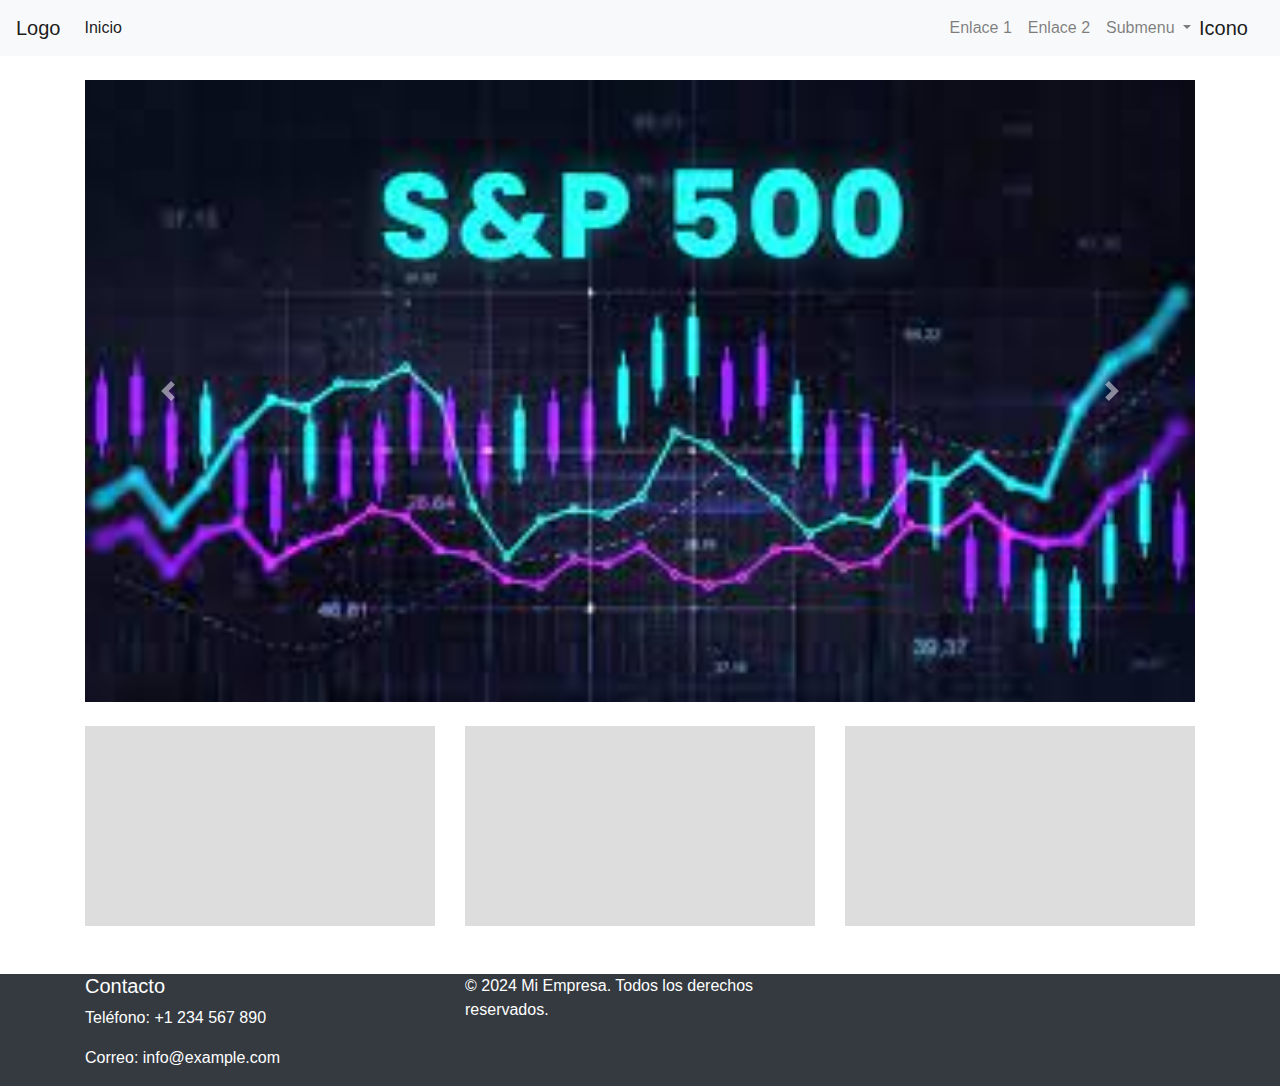
==== src/main/webapp/index.html @ ebda77dd "no message" ====
<!DOCTYPE html>
<html lang="es">
<head>
  <meta charset="UTF-8">
  <meta name="viewport" content="width=device-width, initial-scale=1.0">
  <title>Barra de Navegación con Bootstrap</title>
  <link rel="stylesheet" href="https://stackpath.bootstrapcdn.com/bootstrap/4.5.2/css/bootstrap.min.css">
  <style>
    .placeholder {
      background-color: #ddd;
      height: 200px; /* Altura de los placeholders */
    }
  </style>
</head>
<body>

<nav class="navbar navbar-expand-lg navbar-light bg-light">
  <a class="navbar-brand" href="#">Logo</a>
  <button class="navbar-toggler" type="button" data-toggle="collapse" data-target="#navbarSupportedContent" aria-controls="navbarSupportedContent" aria-expanded="false" aria-label="Toggle navigation">
    <span class="navbar-toggler-icon"></span>
  </button>

  <div class="collapse navbar-collapse" id="navbarSupportedContent">
    <ul class="navbar-nav mr-auto">
      <li class="nav-item active">
        <a class="nav-link" href="#">Inicio <span class="sr-only">(current)</span></a>
      </li>
    </ul>
    <ul class="navbar-nav ml-auto">
      <li class="nav-item">
        <a class="nav-link" href="#">Enlace 1</a>
      </li>
      <li class="nav-item">
        <a class="nav-link" href="#">Enlace 2</a>
      </li>
      <li class="nav-item dropdown">
        <a class="nav-link dropdown-toggle" href="#" id="navbarDropdownMenuLink" role="button" data-toggle="dropdown" aria-haspopup="true" aria-expanded="false">
          Submenu
        </a>
        <div class="dropdown-menu dropdown-menu-right" aria-labelledby="navbarDropdownMenuLink">
          <a class="dropdown-item" href="#">Opción 1</a>
          <a class="dropdown-item" href="#">Opción 2</a>
          <a class="dropdown-item" href="#">Opción 3</a>
        </div>
      </li>
    </ul>
    <a class="navbar-brand" href="#">Icono</a>
  </div>
</nav>

<div class="container mt-4">
  <div class="row">
    <div class="col-md-12">
      <div id="carouselExampleControls" class="carousel slide" data-ride="carousel">
        <div class="carousel-inner">
          <div class="carousel-item active">
            <img src="foto/sp500.jpg" class="d-block w-100" alt="...">
          </div>
          <div class="carousel-item">
            <img src="fotos/etf.jpg" class="d-block w-100" alt="...">
          </div>
          <div class="carousel-item">
            <img src="fotos/bitcoin.jpg" class="d-block w-100" alt="...">
          </div>
        </div>
        <a class="carousel-control-prev" href="#carouselExampleControls" role="button" data-slide="prev">
          <span class="carousel-control-prev-icon" aria-hidden="true"></span>
          <span class="sr-only">Anterior</span>
        </a>
        <a class="carousel-control-next" href="#carouselExampleControls" role="button" data-slide="next">
          <span class="carousel-control-next-icon" aria-hidden="true"></span>
          <span class="sr-only">Siguiente</span>
        </a>
      </div>
    </div>
  </div>
</div>

<div class="container mt-4">
  <div class="row d-md-flex justify-content-between">
    <div class="col-md-4 mb-4 mb-md-0">
      <div class="placeholder"></div>
    </div>
    <div class="col-md-4 mb-4 mb-md-0">
      <div class="placeholder"></div>
    </div>
    <div class="col-md-4 mb-4 mb-md-0">
      <div class="placeholder"></div>
    </div>
  </div>
</div>

  <footer class="bg-dark text-white mt-5">
  <div class="container">
    <div class="row">
      <div class="col-md-4">
        <h5>Contacto</h5>
        <p>Teléfono: +1 234 567 890</p>
        <p>Correo: info@example.com</p>
      </div>
      
      <div class="col-md-4">
        <p>&copy; 2024 Mi Empresa. Todos los derechos reservados.</p>
      </div>
    </div>
  </div>
</footer>

<script src="https://code.jquery.com/jquery-3.5.1.slim.min.js"></script>
<script src="https://cdn.jsdelivr.net/npm/@popperjs/core@2.5.4/dist/umd/popper.min.js"></script>
<script src="https://stackpath.bootstrapcdn.com/bootstrap/4.5.2/js/bootstrap.min.js"></script>
</body>

</html>
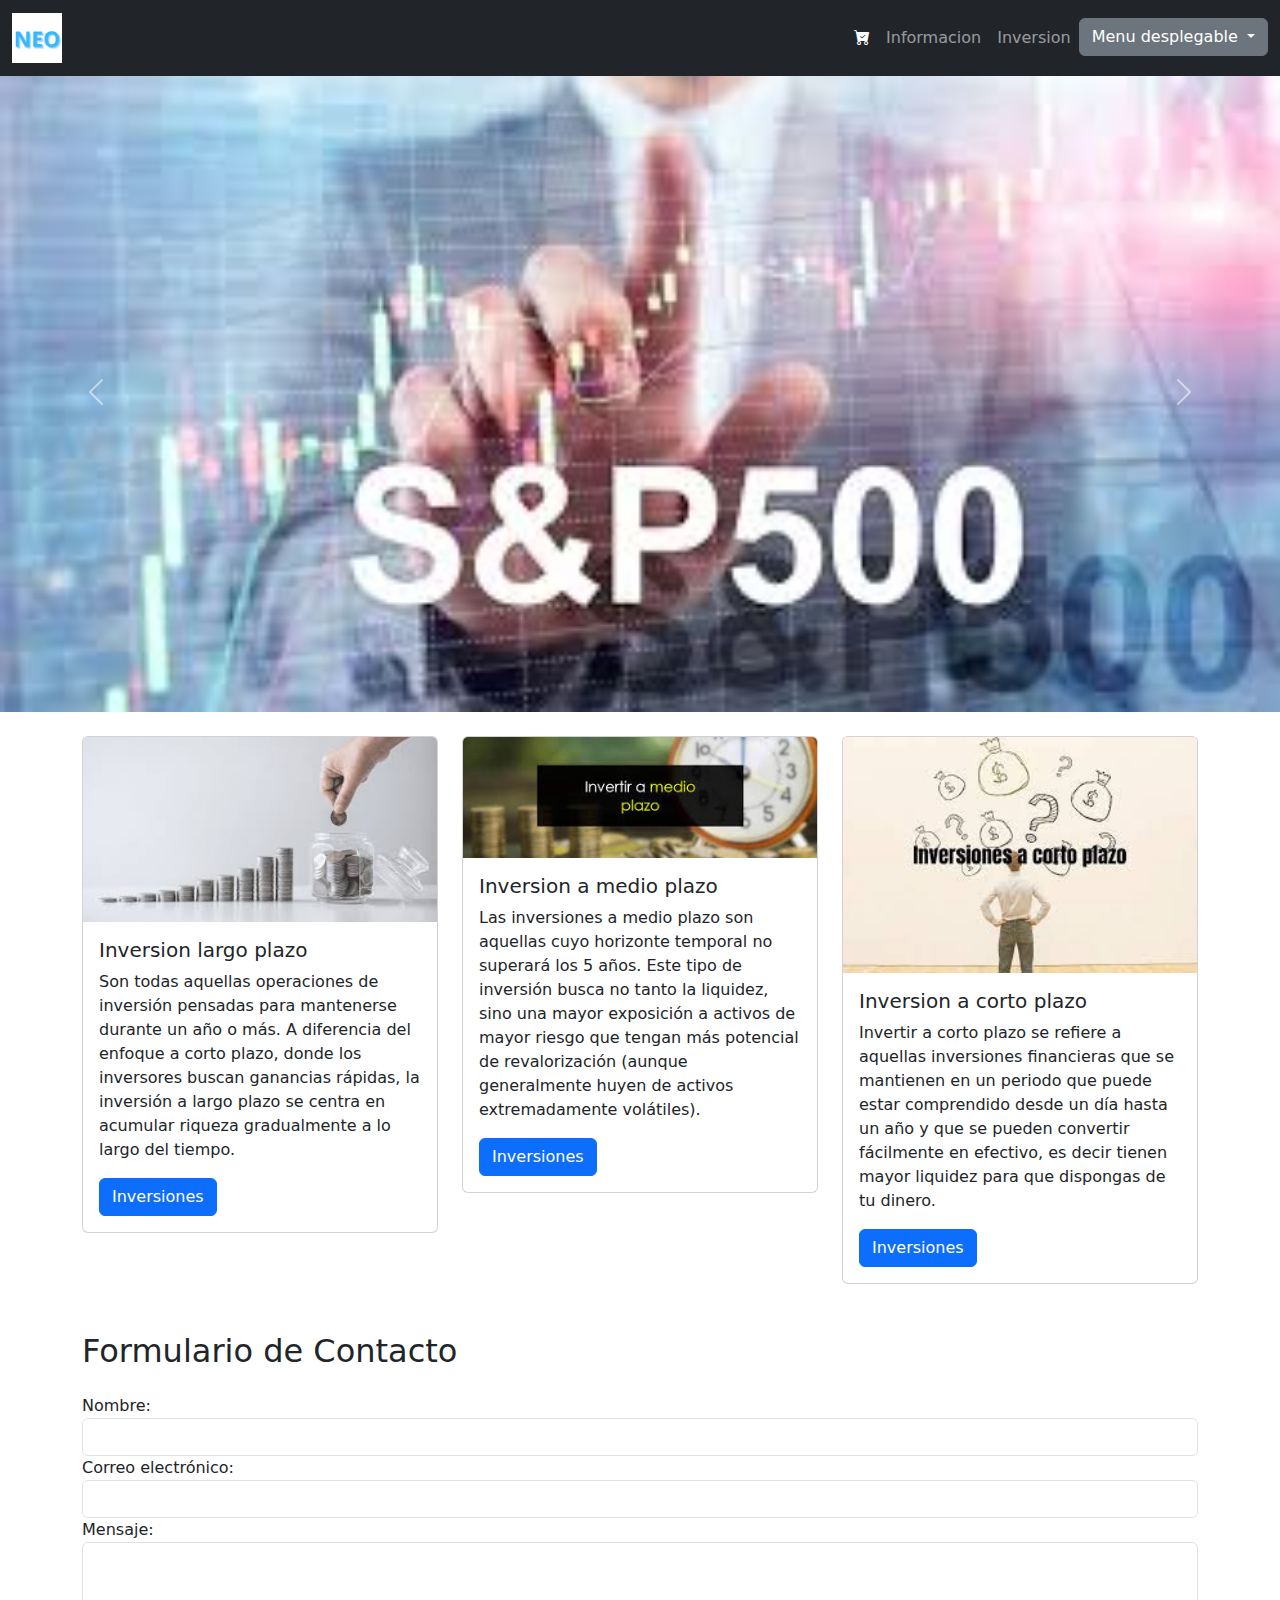
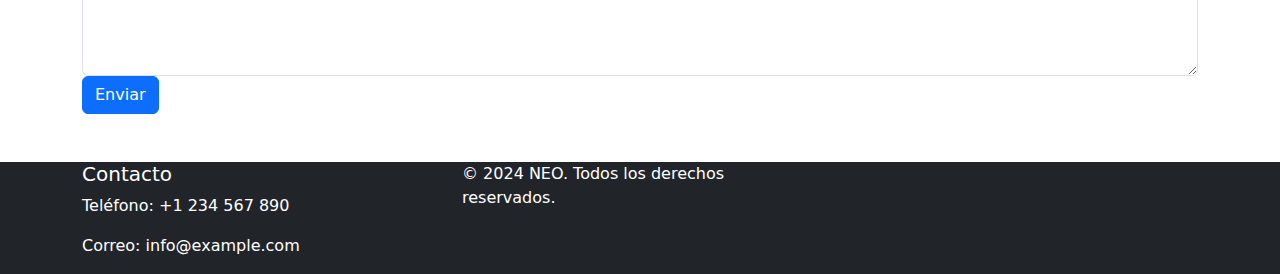
==== commit 862bbe18: "no message" ====
--- a/src/main/webapp/index.html
+++ b/src/main/webapp/index.html
@@ -1,94 +1,153 @@
 <!DOCTYPE html>
-<html lang="es">
+<html>
 <head>
-  <meta charset="UTF-8">
-  <meta name="viewport" content="width=device-width, initial-scale=1.0">
-  <title>Barra de Navegación con Bootstrap</title>
-  <link rel="stylesheet" href="https://stackpath.bootstrapcdn.com/bootstrap/4.5.2/css/bootstrap.min.css">
-  <style>
-    .placeholder {
-      background-color: #ddd;
-      height: 200px; /* Altura de los placeholders */
-    }
-  </style>
+<meta charset="UTF-8">
+<title>inicio</title>
+ <link rel="stylesheet" href="NewFile.css">
+<meta name="author" content="inicio Web" />
+<link rel="stylesheet" href="https://cdn.jsdelivr.net/npm/bootstrap-icons@1.11.3/font/bootstrap-icons.min.css">
+<link href="https://cdn.jsdelivr.net/npm/bootstrap@5.3.3/dist/css/bootstrap.min.css" rel="stylesheet" integrity="sha384-QWTKZyjpPEjISv5WaRU9OFeRpok6YctnYmDr5pNlyT2bRjXh0JMhjY6hW+ALEwIH" crossorigin="anonymous">
 </head>
 <body>
 
-<nav class="navbar navbar-expand-lg navbar-light bg-light">
-  <a class="navbar-brand" href="#">Logo</a>
-  <button class="navbar-toggler" type="button" data-toggle="collapse" data-target="#navbarSupportedContent" aria-controls="navbarSupportedContent" aria-expanded="false" aria-label="Toggle navigation">
-    <span class="navbar-toggler-icon"></span>
+<nav class="navbar navbar-expand-lg  navbar-dark bg-dark fixed-top">
+  <div class="container-fluid">
+    <a class="navbar-brand text-primary" href="#"><img src="foto/NEO.jpg" class="card-img-top tras" alt="..."></a>
+    <button class="navbar-toggler" type="button" data-bs-toggle="collapse" data-bs-target="#navbarTogglerDemo02" aria-controls="navbarTogglerDemo02" aria-expanded="false" aria-label="Toggle navigation">
+      <span class="navbar-toggler-icon"></span>
+    </button>
+    <div class="collapse navbar-collapse " id="navbarTogglerDemo02" >
+      <ul class="navbar-nav ms-auto mb-2 mb-lg-0">
+  <li class="nav-item">
+    <a class="nav-link active" aria-current="page" href="carritoDeCompra.html"><i class="bi bi-cart-check-fill"></i></a>
+  </li>
+  <li class="nav-item">
+    <a class="nav-link" href="informacion.html">Informacion</a>
+  </li>
+     <li class="nav-item">
+    <a class="nav-link" href="inversion.html">Inversion</a>
+  </li>
+
+  <li class="nav-item">
+   <div class="dropdown">
+  <button class="btn btn-secondary dropdown-toggle" type="button" data-bs-toggle="dropdown" aria-expanded="false">
+      Menu desplegable
   </button>
-
-  <div class="collapse navbar-collapse" id="navbarSupportedContent">
-    <ul class="navbar-nav mr-auto">
-      <li class="nav-item active">
-        <a class="nav-link" href="#">Inicio <span class="sr-only">(current)</span></a>
-      </li>
-    </ul>
-    <ul class="navbar-nav ml-auto">
-      <li class="nav-item">
-        <a class="nav-link" href="#">Enlace 1</a>
-      </li>
-      <li class="nav-item">
-        <a class="nav-link" href="#">Enlace 2</a>
-      </li>
-      <li class="nav-item dropdown">
-        <a class="nav-link dropdown-toggle" href="#" id="navbarDropdownMenuLink" role="button" data-toggle="dropdown" aria-haspopup="true" aria-expanded="false">
-          Submenu
-        </a>
-        <div class="dropdown-menu dropdown-menu-right" aria-labelledby="navbarDropdownMenuLink">
-          <a class="dropdown-item" href="#">Opción 1</a>
-          <a class="dropdown-item" href="#">Opción 2</a>
-          <a class="dropdown-item" href="#">Opción 3</a>
-        </div>
-      </li>
-    </ul>
-    <a class="navbar-brand" href="#">Icono</a>
+  <ul class="dropdown-menu">
+    <li><a class="dropdown-item" href="#">carrito</a></li>
+    <li><a class="dropdown-item" href="#">inversion</a></li>
+    <li><a class="dropdown-item" href="#">informacion</a></li>
+  </ul>
+</div>
+  </li>
+  
+</ul>
+     
+    </div>
   </div>
 </nav>
+<br>
+ <!-- Carrusel -->
+ <div class="container mt-5"></div>
+   <div id="carouselExampleInterval" class="carousel slide" data-bs-ride="carousel">
+  <div class="carousel-inner">
+    <div class="carousel-item active" data-bs-interval="3000">
+      <img src="foto/sp500.jpg" class="d-block w-100" alt="...">
+    </div>
+    <div class="carousel-item" data-bs-interval="3000">
+   
+      <img src="foto/etf.jpg" class="d-block w-100" alt="...">
+    </div>
+    <div class="carousel-item" data-bs-interval="3000">
+      <img src="foto/bitcoin.jpg" class="d-block w-100" alt="...">
+    </div>
+  </div>
+  <button class="carousel-control-prev" type="button" data-bs-target="#carouselExampleInterval" data-bs-slide="prev">
+    <span class="carousel-control-prev-icon" aria-hidden="true"></span>
+    <span class="visually-hidden">Previous</span>
+  </button>
+  <button class="carousel-control-next" type="button" data-bs-target="#carouselExampleInterval" data-bs-slide="next">
+    <span class="carousel-control-next-icon" aria-hidden="true"></span>
+    <span class="visually-hidden">Next</span>
+  </button>
+</div>
+   
+<!--placeholder-->
+<div class="container mt-4">
+  <div class="row d-md-flex justify-content-between">
+    <div class="col-md-4 mb-4 mb-md-0">
+      <div class="card">
+  <img src="foto/inverlargo.jpg" class="card-img-top" alt="...">
 
-<div class="container mt-4">
-  <div class="row">
-    <div class="col-md-12">
-      <div id="carouselExampleControls" class="carousel slide" data-ride="carousel">
-        <div class="carousel-inner">
-          <div class="carousel-item active">
-            <img src="foto/sp500.jpg" class="d-block w-100" alt="...">
-          </div>
-          <div class="carousel-item">
-            <img src="fotos/etf.jpg" class="d-block w-100" alt="...">
-          </div>
-          <div class="carousel-item">
-            <img src="fotos/bitcoin.jpg" class="d-block w-100" alt="...">
-          </div>
-        </div>
-        <a class="carousel-control-prev" href="#carouselExampleControls" role="button" data-slide="prev">
-          <span class="carousel-control-prev-icon" aria-hidden="true"></span>
-          <span class="sr-only">Anterior</span>
-        </a>
-        <a class="carousel-control-next" href="#carouselExampleControls" role="button" data-slide="next">
-          <span class="carousel-control-next-icon" aria-hidden="true"></span>
-          <span class="sr-only">Siguiente</span>
-        </a>
-      </div>
+  <div class="card-body">
+    <h5 class="card-title">Inversion largo plazo</h5>
+    <p class="card-text"> Son todas aquellas operaciones de inversión pensadas para mantenerse durante un año o más. A diferencia 
+		del enfoque a corto plazo, donde los inversores buscan ganancias rápidas, la inversión a largo plazo 
+		se centra en acumular riqueza gradualmente a lo largo del tiempo.</p>
+    <a href="#" class="btn btn-primary">Inversiones</a>
+  </div>
+</div>
+
+
+    </div>
+    <div class="col-md-4 mb-4 mb-md-0">
+      <div class="card">
+  <img src="foto/invermedio.jpg" class="card-img-top" alt="...">
+
+  <div class="card-body">
+    <h5 class="card-title">Inversion a medio plazo</h5>
+    <p class="card-text">Las inversiones a medio plazo son aquellas cuyo horizonte temporal no superará los 5 años. 
+		Este tipo de inversión busca no tanto la liquidez, sino una mayor exposición a activos de mayor riesgo que
+		 tengan más potencial de revalorización (aunque generalmente huyen de activos extremadamente volátiles).</p>
+    <a href="#" class="btn btn-primary">Inversiones</a>
+  </div>
+</div>
+
+
+    </div>
+    <div class="col-md-4 mb-4 mb-md-0">
+      <div class="card">
+  <img src="foto/invercorto.jpg" class="card-img-top" alt="...">
+
+  <div class="card-body">
+    <h5 class="card-title">Inversion a corto plazo</h5>
+    <p class="card-text">Invertir a corto plazo se refiere a aquellas inversiones financieras que se mantienen en un periodo que
+		 puede estar comprendido desde un día hasta un año y que se pueden convertir fácilmente en efectivo, es decir tienen
+		  mayor liquidez para que dispongas de tu dinero.</p>
+    <a href="#" class="btn btn-primary">Inversiones</a>
+  </div>
+</div>
+
+
     </div>
   </div>
 </div>
 
-<div class="container mt-4">
-  <div class="row d-md-flex justify-content-between">
-    <div class="col-md-4 mb-4 mb-md-0">
-      <div class="placeholder"></div>
-    </div>
-    <div class="col-md-4 mb-4 mb-md-0">
-      <div class="placeholder"></div>
-    </div>
-    <div class="col-md-4 mb-4 mb-md-0">
-      <div class="placeholder"></div>
-    </div>
-  </div>
+
+<!--formulario-->
+
+<div class="container mt-5">
+    <h2 class="mb-4">Formulario de Contacto</h2>
+    <form action="enviar.php" method="post">
+        <div class="form-group">
+            <label for="nombre">Nombre:</label>
+            <input type="text" class="form-control" id="nombre" name="nombre" required>
+        </div>
+
+        <div class="form-group">
+            <label for="email">Correo electrónico:</label>
+            <input type="email" class="form-control" id="email" name="email" required>
+        </div>
+
+        <div class="form-group">
+            <label for="mensaje">Mensaje:</label>
+            <textarea class="form-control" id="mensaje" name="mensaje" rows="5" required></textarea>
+        </div>
+
+        <button type="submit" class="btn btn-primary">Enviar</button>
+    </form>
 </div>
+<!--footer-->
 
   <footer class="bg-dark text-white mt-5">
   <div class="container">
@@ -98,17 +157,15 @@
         <p>Teléfono: +1 234 567 890</p>
         <p>Correo: info@example.com</p>
       </div>
-      
+     
       <div class="col-md-4">
-        <p>&copy; 2024 Mi Empresa. Todos los derechos reservados.</p>
+        <p>&copy; 2024 NEO. Todos los derechos reservados.</p>
       </div>
     </div>
   </div>
 </footer>
 
-<script src="https://code.jquery.com/jquery-3.5.1.slim.min.js"></script>
-<script src="https://cdn.jsdelivr.net/npm/@popperjs/core@2.5.4/dist/umd/popper.min.js"></script>
-<script src="https://stackpath.bootstrapcdn.com/bootstrap/4.5.2/js/bootstrap.min.js"></script>
+
+<script src="https://cdn.jsdelivr.net/npm/bootstrap@5.3.3/dist/js/bootstrap.bundle.min.js" integrity="sha384-YvpcrYf0tY3lHB60NNkmXc5s9fDVZLESaAA55NDzOxhy9GkcIdslK1eN7N6jIeHz" crossorigin="anonymous"></script>
 </body>
-
 </html>--- a/src/main/webapp/NewFile.css
+++ b/src/main/webapp/NewFile.css
@@ -0,0 +1,5 @@
+@charset "UTF-8";
+.tras{
+	width: 50px; 
+    height: 50px; 
+}